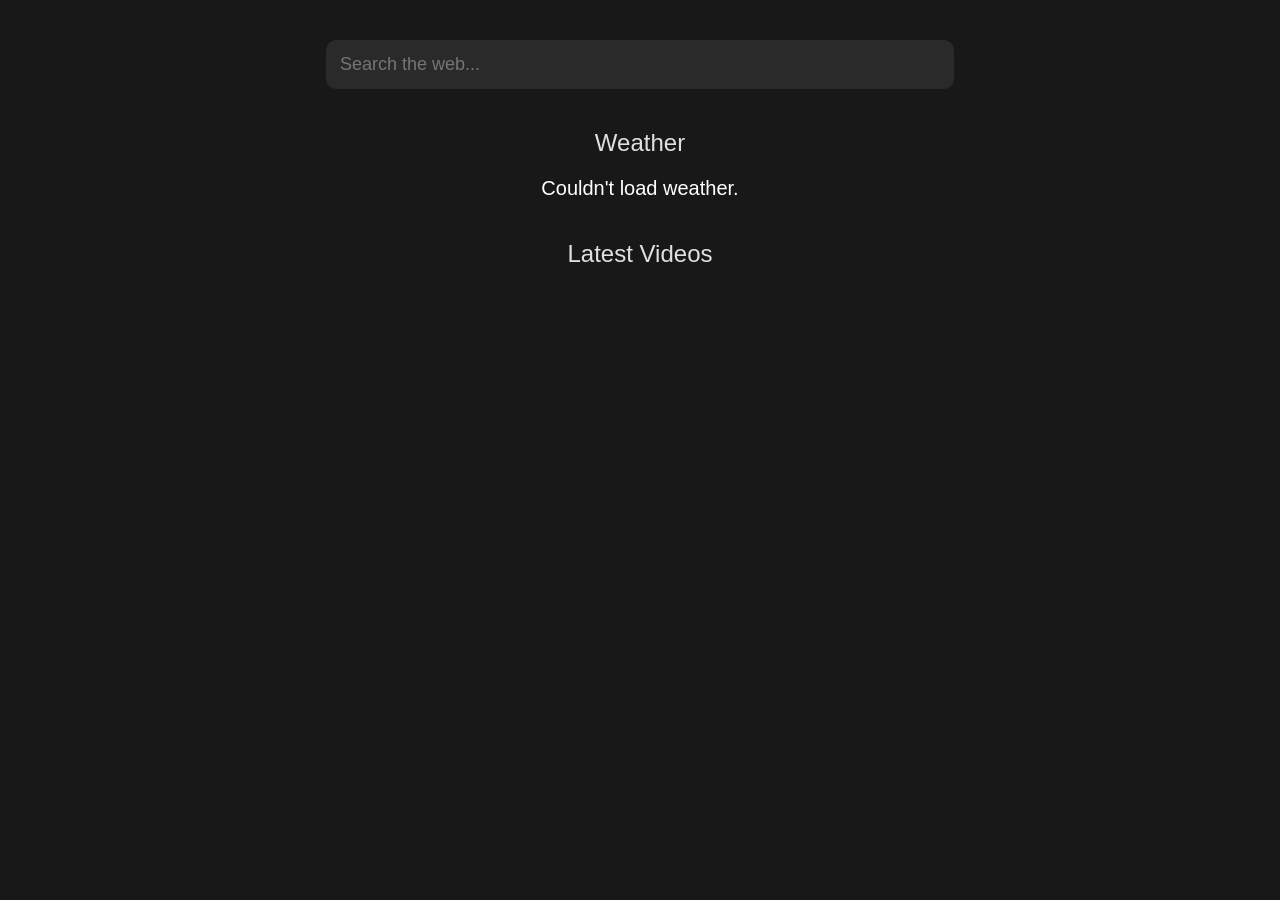
==== index.html @ 7a573509 "Update index.html I broke it but now it's fixed lol" ====
<!DOCTYPE html>
<html>
<head>
  <meta charset="UTF-8">
  <title>My Homepage</title>

  <!-- Favicon -->
  <link rel="icon" type="image/png" href="favicon.svg">

  <style>
    body {
      font-family: Arial, sans-serif;
      background: #181818;
      color: white;
      text-align: center;
      margin: 0;
      padding: 40px;
    }

    /* Search bar */
    #search input {
      width: 50%;
      padding: 14px;
      font-size: 18px;
      border-radius: 10px;
      border: none;
      outline: none;
      background: #2a2a2a;
      color: white;
    }

    /* Section headers */
    h2 {
      margin-top: 40px;
      color: #e0e0e0;
      font-weight: 400;
    }

    /* Weather */
    #weather {
      margin-top: 20px;
      font-size: 20px;
    }

    /* YouTube container */
    #yt-container {
      display: grid;
      grid-template-columns: repeat(auto-fit, minmax(320px, 1fr));
      gap: 20px;
      max-width: 1100px;
      margin: 40px auto;
    }

    /* YouTube cards */
    .yt-card {
      background: #222;
      padding: 15px;
      border-radius: 12px;
      box-shadow: 0 0 10px rgba(0,0,0,0.4);
      transition: transform 0.2s;
    }
    .yt-card:hover {
      transform: translateY(-4px);
    }
    .yt-thumb {
      width: 100%;
      border-radius: 10px;
    }
    .yt-info {
      display: flex;
      align-items: center;
      margin-top: 10px;
      text-align: left;
    }
    .yt-channel-img {
      width: 40px;
      height: 40px;
      border-radius: 50%;
      margin-right: 10px;
    }
    a {
      text-decoration: none;
      color: white;
    }
  </style>
</head>

<body>

  <!-- SEARCH BAR (DuckDuckGo) -->
  <div id="search">
    <form action="https://duckduckgo.com/">
      <input name="q" placeholder="Search the web..." autofocus>
    </form>
  </div>

  <!-- WEATHER -->
  <h2>Weather</h2>
  <div id="weather">Loading weather...</div>

  <!-- YOUTUBE -->
  <h2>Latest Videos</h2>
  <div id="yt-container">Loading…</div>

<script>
/* ============================
   WEATHER WIDGET
   ============================ */
async function loadWeather() {
  try {
    const lat = 40.7128;
    const lon = -74.0060;

    const url = `https://api.open-meteo.com/v1/forecast?latitude=${lat}&longitude=${lon}&current_weather=true`;

    const res = await fetch(url);
    const data = await res.json();

    const temp = data.current_weather.temperature;
    const wind = data.current_weather.windspeed;

    document.getElementById("weather").innerHTML =
      `Temperature: ${temp}°C<br>Wind: ${wind} km/h`;

  } catch (err) {
    document.getElementById("weather").innerHTML = "Couldn't load weather.";
  }
}

loadWeather();
  
/* ============================
   YOUTUBE FEEDS
   ============================ */

const channels = [
  "UCETZ7OiW7-wqwb-6hsz3C4w", // Bionic
  "@BringusStudios",          // Bringus Studios
  "@donibobes",               // Doni Bobes
  "@Tranium",                 // Tranium
  "UCdtkRG9NQBBwtzhd1ljUA0A", // ELEVENZ
  "UCyUFqqpJskoLfILYzyeIkWA"  // MetraByte
];

async function loadFeeds() {
  const container = document.getElementById("yt-container");
  container.innerHTML = "";

  for (const id of channels) {
    try {
      const rss = `https://www.youtube.com/feeds/videos.xml?channel_id=${id}`;
      const feedUrl = `https://api.rss2json.com/v1/api.json?rss_url=${rss}`;

      const res = await fetch(feedUrl);
      const data = await res.json();

      if (!data.items || data.items.length === 0) continue;

      const video = data.items[0];

      // FIXED CHANNEL ICON:
      // rss2json uses "logo" instead of "image" now
      const channelImg = data.feed.logo || data.feed.image || "";

      const thumb = video.thumbnail;

      const card = `
        <a href="${video.link}" target="_blank">
          <div class="yt-card">
            <img class="yt-thumb" src="${thumb}">
            
                <strong>${video.author}</strong><br>
                ${video.title}
              </div>
            </div>
          </div>
        </a>
      `;

      container.innerHTML += card;

    } catch (err) {
      console.error(err);
    }
  }
}

loadFeeds();
</script>

</body>
</html>
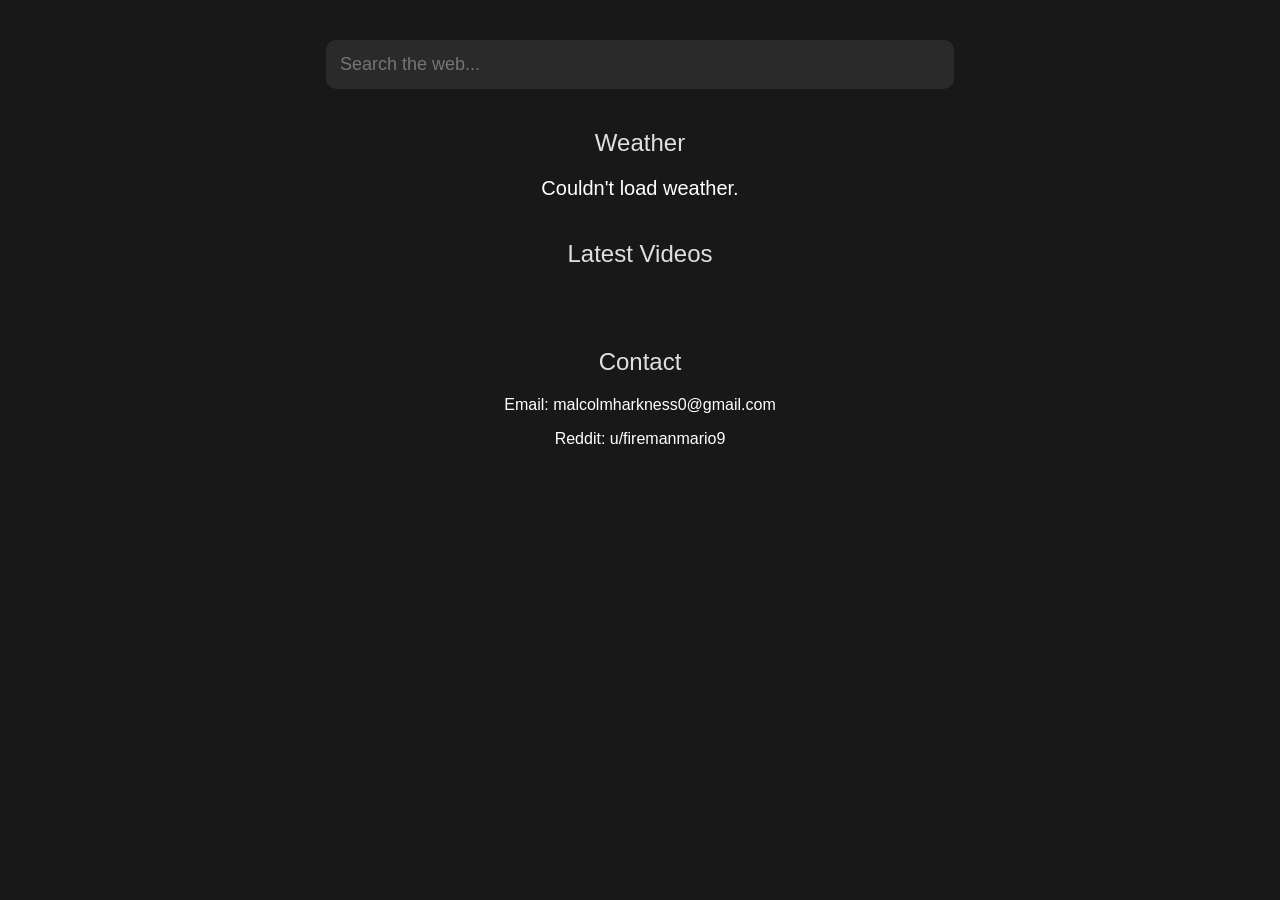
==== commit 26c81919: "Update index.html Added Contact Section" ====
--- a/index.html
+++ b/index.html
@@ -186,8 +186,21 @@
 }
 
 loadFeeds();
+  
 </script>
-
+<section id="contact">
+    <h2>Contact</h2>
+    <p>Email:
+        <a href="mailto:malcolmharkness0@gmail.com">
+            malcolmharkness0@gmail.com
+        </a>
+    </p>
+    <p>Reddit:
+        <a href="https://reddit.com/u/firemanmario9" target="_blank">
+            u/firemanmario9
+        </a>
+    </p>
+</section>
 </body>
 </html>
 
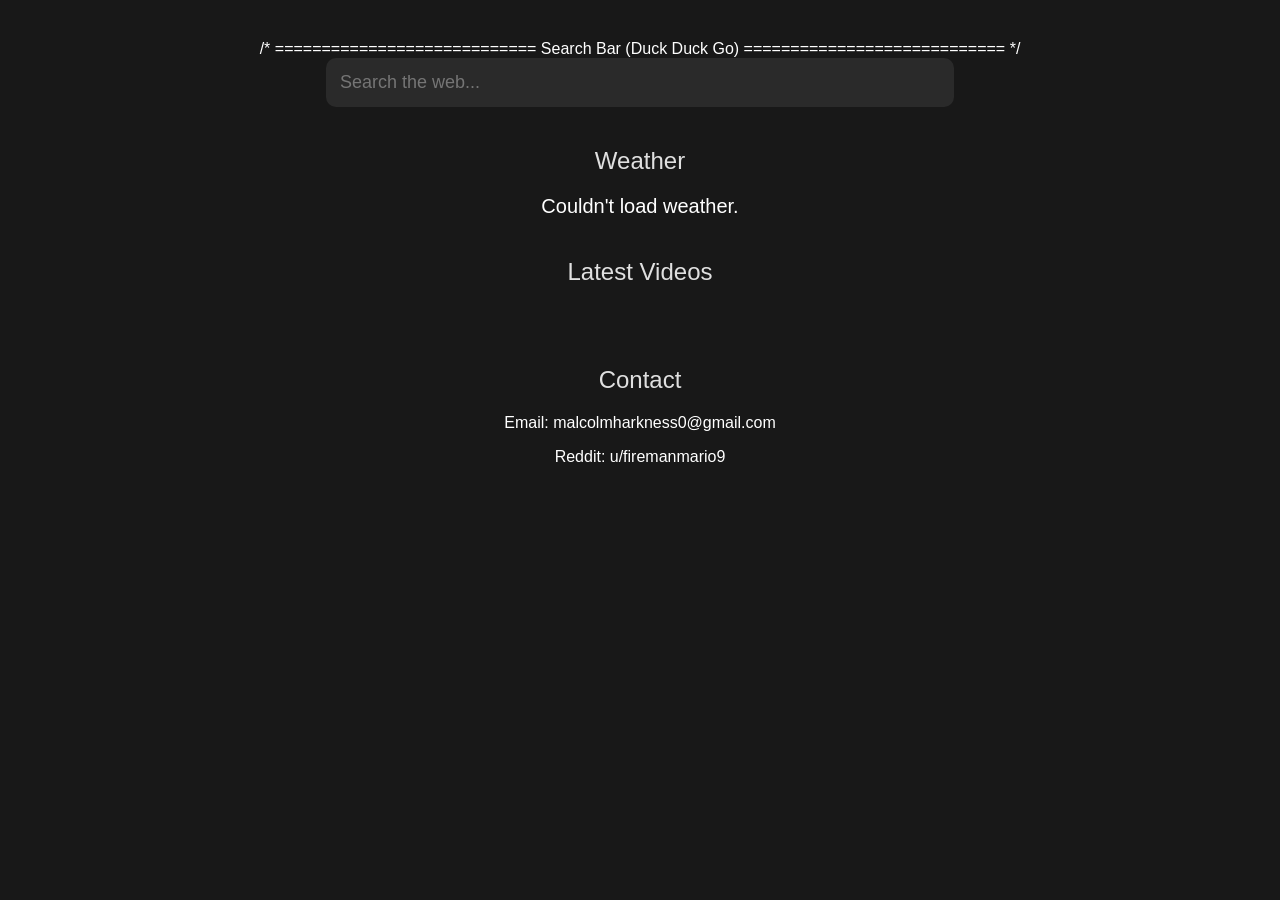
==== commit 3e56cf43: "Update index.html" ====
--- a/index.html
+++ b/index.html
@@ -87,7 +87,9 @@
 
 <body>
 
-  <!-- SEARCH BAR (DuckDuckGo) -->
+/* ============================
+  Search Bar (Duck Duck Go)
+   ============================ */
   <div id="search">
     <form action="https://duckduckgo.com/">
       <input name="q" placeholder="Search the web..." autofocus>
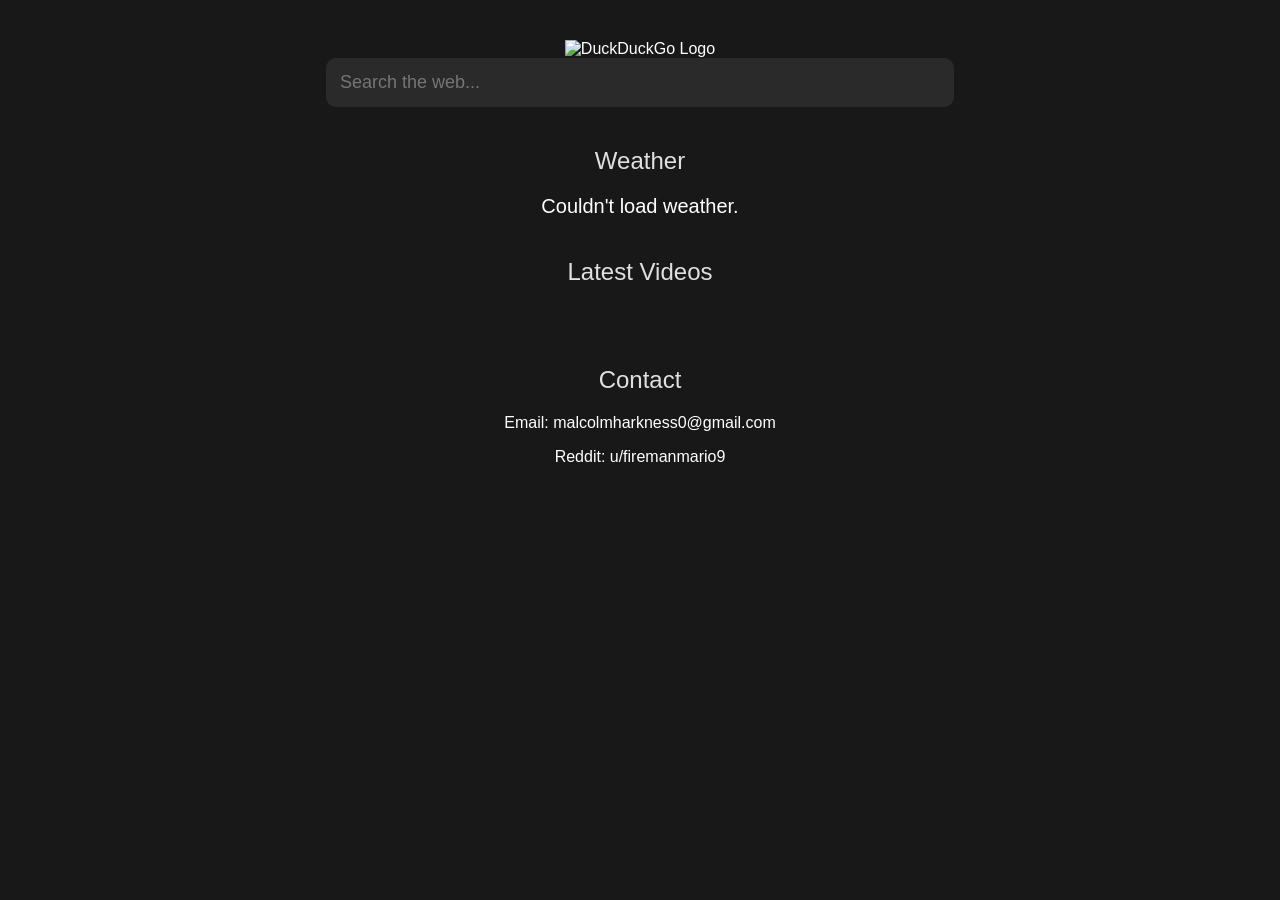
==== commit 401ca0dc: "Update index.html" ====
--- a/index.html
+++ b/index.html
@@ -87,15 +87,19 @@
 
 <body>
 
-/* ============================
-  Search Bar (Duck Duck Go)
-   ============================ */
-  <div id="search">
-    <form action="https://duckduckgo.com/">
-      <input name="q" placeholder="Search the web..." autofocus>
+<!-- ============================
+     Search Bar (DuckDuckGo)
+     ============================ -->
+<div id="search">
+  <div class="search-container">
+    <img src="duckduckgo.svg" alt="DuckDuckGo Logo" class="ddg-logo">
+
+    <form action="https://duckduckgo.com/" method="get">
+      <input type="text" name="q" placeholder="Search the web..." autofocus>
     </form>
   </div>
-
+</div>
+  
   <!-- WEATHER -->
   <h2>Weather</h2>
   <div id="weather">Loading weather...</div>
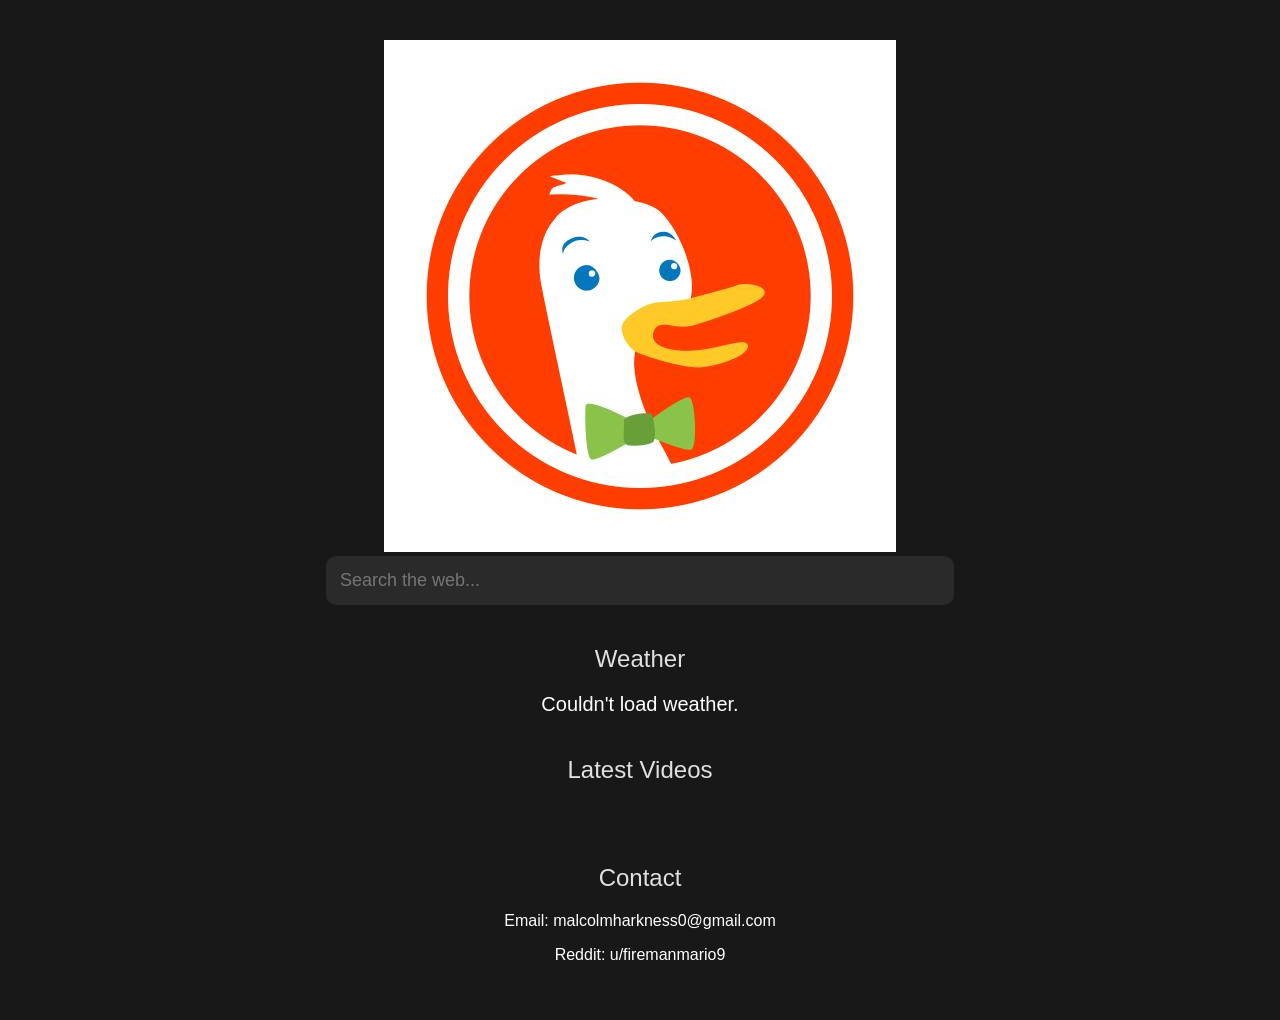
==== commit 83b1bc48: "Update index.html" ====
--- a/index.html
+++ b/index.html
@@ -92,7 +92,7 @@
      ============================ -->
 <div id="search">
   <div class="search-container">
-    <img src="duckduckgo.svg" alt="DuckDuckGo Logo" class="ddg-logo">
+    <img src="duckduckgo.jpg" alt="DuckDuckGo Logo" class="ddg-logo">
 
     <form action="https://duckduckgo.com/" method="get">
       <input type="text" name="q" placeholder="Search the web..." autofocus>
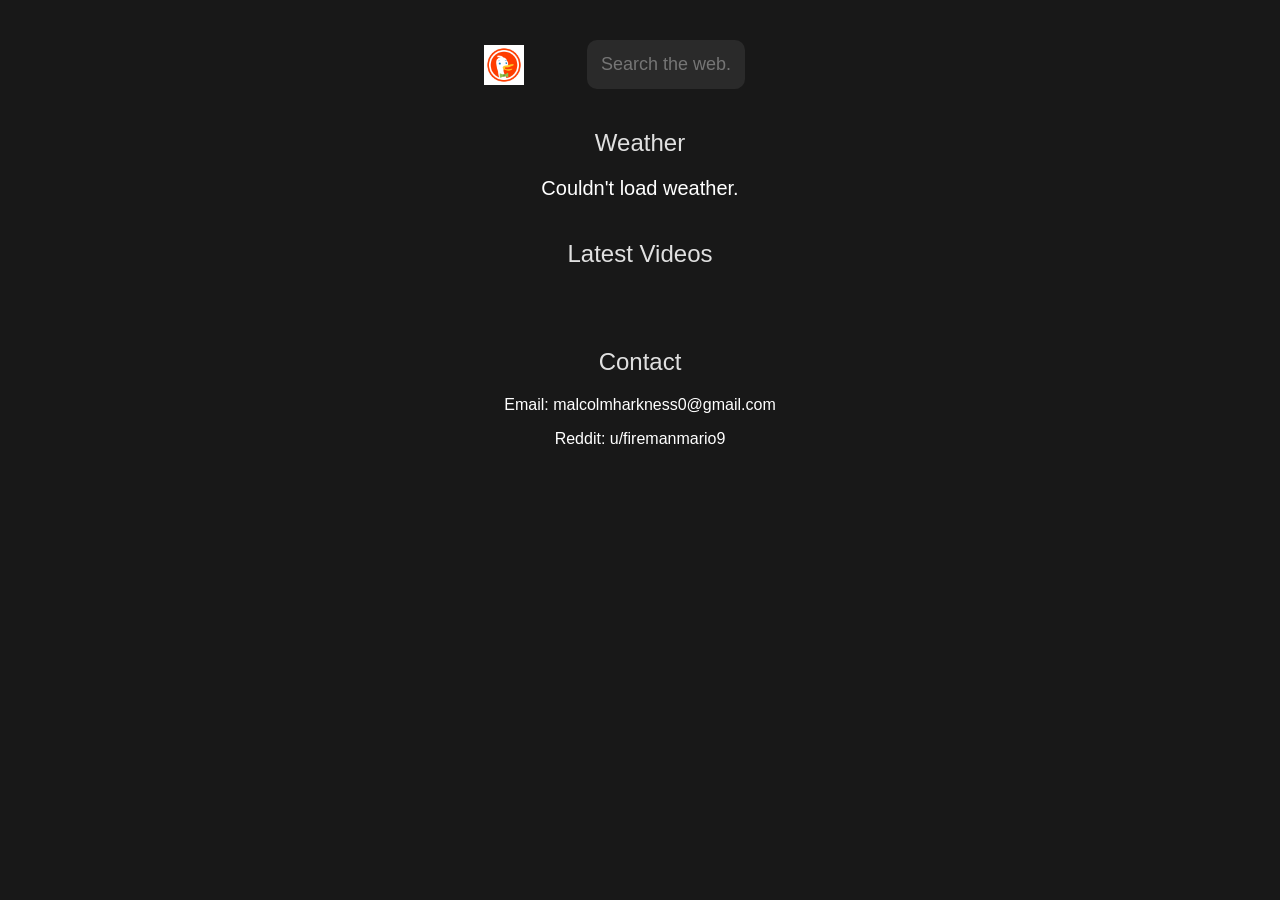
==== commit 8ec9db18: "Update index.html" ====
--- a/index.html
+++ b/index.html
@@ -3,86 +3,8 @@
 <head>
   <meta charset="UTF-8">
   <title>My Homepage</title>
-
-  <!-- Favicon -->
+  <link rel="stylesheet" href="style.css">
   <link rel="icon" type="image/png" href="favicon.svg">
-
-  <style>
-    body {
-      font-family: Arial, sans-serif;
-      background: #181818;
-      color: white;
-      text-align: center;
-      margin: 0;
-      padding: 40px;
-    }
-
-    /* Search bar */
-    #search input {
-      width: 50%;
-      padding: 14px;
-      font-size: 18px;
-      border-radius: 10px;
-      border: none;
-      outline: none;
-      background: #2a2a2a;
-      color: white;
-    }
-
-    /* Section headers */
-    h2 {
-      margin-top: 40px;
-      color: #e0e0e0;
-      font-weight: 400;
-    }
-
-    /* Weather */
-    #weather {
-      margin-top: 20px;
-      font-size: 20px;
-    }
-
-    /* YouTube container */
-    #yt-container {
-      display: grid;
-      grid-template-columns: repeat(auto-fit, minmax(320px, 1fr));
-      gap: 20px;
-      max-width: 1100px;
-      margin: 40px auto;
-    }
-
-    /* YouTube cards */
-    .yt-card {
-      background: #222;
-      padding: 15px;
-      border-radius: 12px;
-      box-shadow: 0 0 10px rgba(0,0,0,0.4);
-      transition: transform 0.2s;
-    }
-    .yt-card:hover {
-      transform: translateY(-4px);
-    }
-    .yt-thumb {
-      width: 100%;
-      border-radius: 10px;
-    }
-    .yt-info {
-      display: flex;
-      align-items: center;
-      margin-top: 10px;
-      text-align: left;
-    }
-    .yt-channel-img {
-      width: 40px;
-      height: 40px;
-      border-radius: 50%;
-      margin-right: 10px;
-    }
-    a {
-      text-decoration: none;
-      color: white;
-    }
-  </style>
 </head>
 
 <body>
--- a/style.css
+++ b/style.css
@@ -0,0 +1,89 @@
+.search-container {
+    display: flex;
+    align-items: center;
+    justify-content: center;
+    gap: 12px;
+}
+
+.ddg-logo {
+    width: 40px;
+    height: 40px;
+}
+
+#search form {
+    margin: 0;
+}
+   body {
+      font-family: Arial, sans-serif;
+      background: #181818;
+      color: white;
+      text-align: center;
+      margin: 0;
+      padding: 40px;
+    }
+
+    /* Search bar */
+    #search input {
+      width: 50%;
+      padding: 14px;
+      font-size: 18px;
+      border-radius: 10px;
+      border: none;
+      outline: none;
+      background: #2a2a2a;
+      color: white;
+    }
+
+    /* Section headers */
+    h2 {
+      margin-top: 40px;
+      color: #e0e0e0;
+      font-weight: 400;
+    }
+
+    /* Weather */
+    #weather {
+      margin-top: 20px;
+      font-size: 20px;
+    }
+
+    /* YouTube container */
+    #yt-container {
+      display: grid;
+      grid-template-columns: repeat(auto-fit, minmax(320px, 1fr));
+      gap: 20px;
+      max-width: 1100px;
+      margin: 40px auto;
+    }
+
+    /* YouTube cards */
+    .yt-card {
+      background: #222;
+      padding: 15px;
+      border-radius: 12px;
+      box-shadow: 0 0 10px rgba(0,0,0,0.4);
+      transition: transform 0.2s;
+    }
+    .yt-card:hover {
+      transform: translateY(-4px);
+    }
+    .yt-thumb {
+      width: 100%;
+      border-radius: 10px;
+    }
+    .yt-info {
+      display: flex;
+      align-items: center;
+      margin-top: 10px;
+      text-align: left;
+    }
+    .yt-channel-img {
+      width: 40px;
+      height: 40px;
+      border-radius: 50%;
+      margin-right: 10px;
+    }
+    a {
+      text-decoration: none;
+      color: white;
+    }
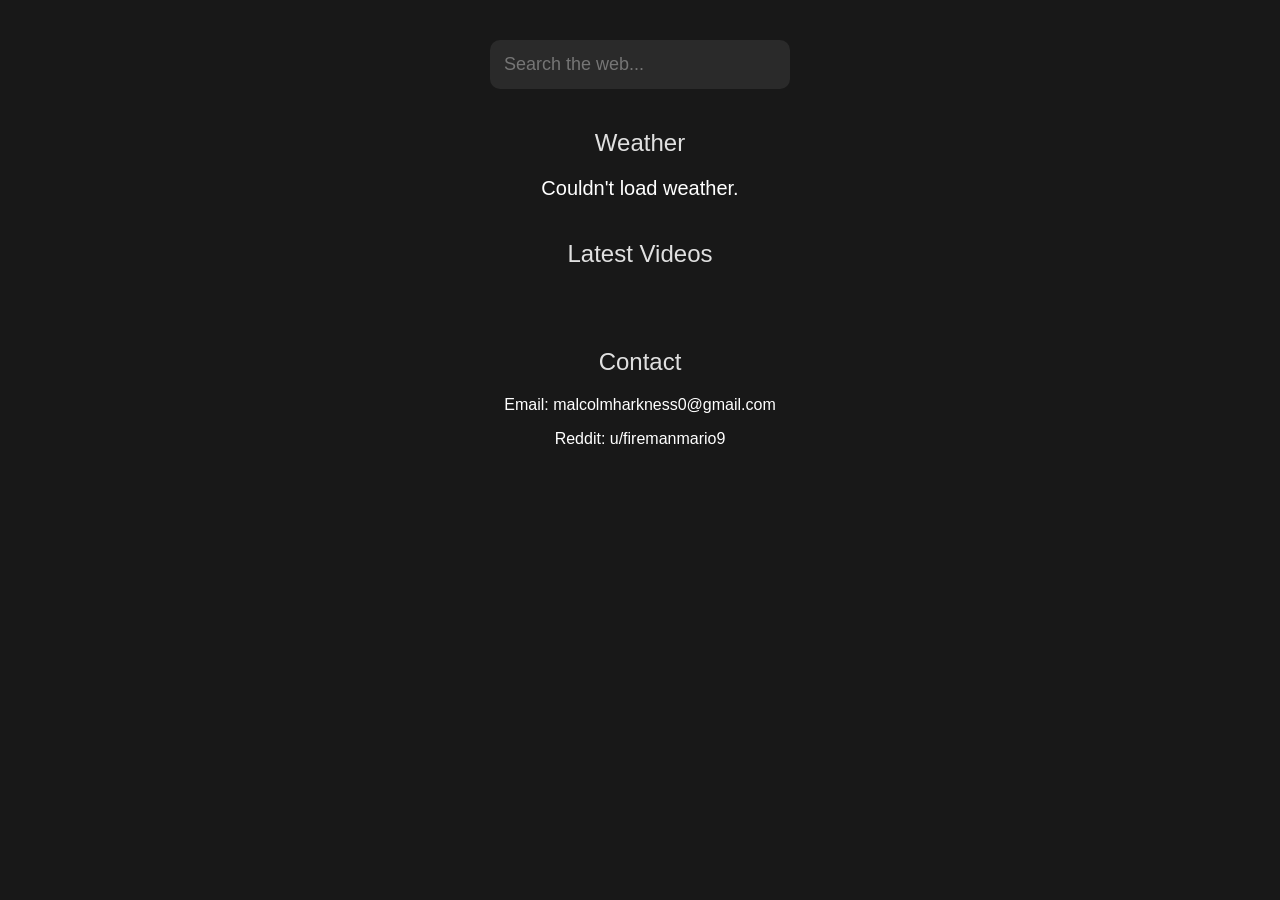
==== commit 65c613df: "Update index.html" ====
--- a/index.html
+++ b/index.html
@@ -14,8 +14,6 @@
      ============================ -->
 <div id="search">
   <div class="search-container">
-    <img src="duckduckgo.jpg" alt="DuckDuckGo Logo" class="ddg-logo">
-
     <form action="https://duckduckgo.com/" method="get">
       <input type="text" name="q" placeholder="Search the web..." autofocus>
     </form>
--- a/style.css
+++ b/style.css
@@ -2,12 +2,22 @@
     display: flex;
     align-items: center;
     justify-content: center;
-    gap: 12px;
+    gap: 8px;
+}
+
+.search-container form {
+    flex: 1;
+    max-width: 600px; /* Change this if you want a wider or narrower search bar */
+}
+
+.search-container input {
+    width: 100%;
+    box-sizing: border-box;
 }
 
 .ddg-logo {
-    width: 40px;
-    height: 40px;
+    width: 24px;
+    height: 24px;
 }
 
 #search form {
